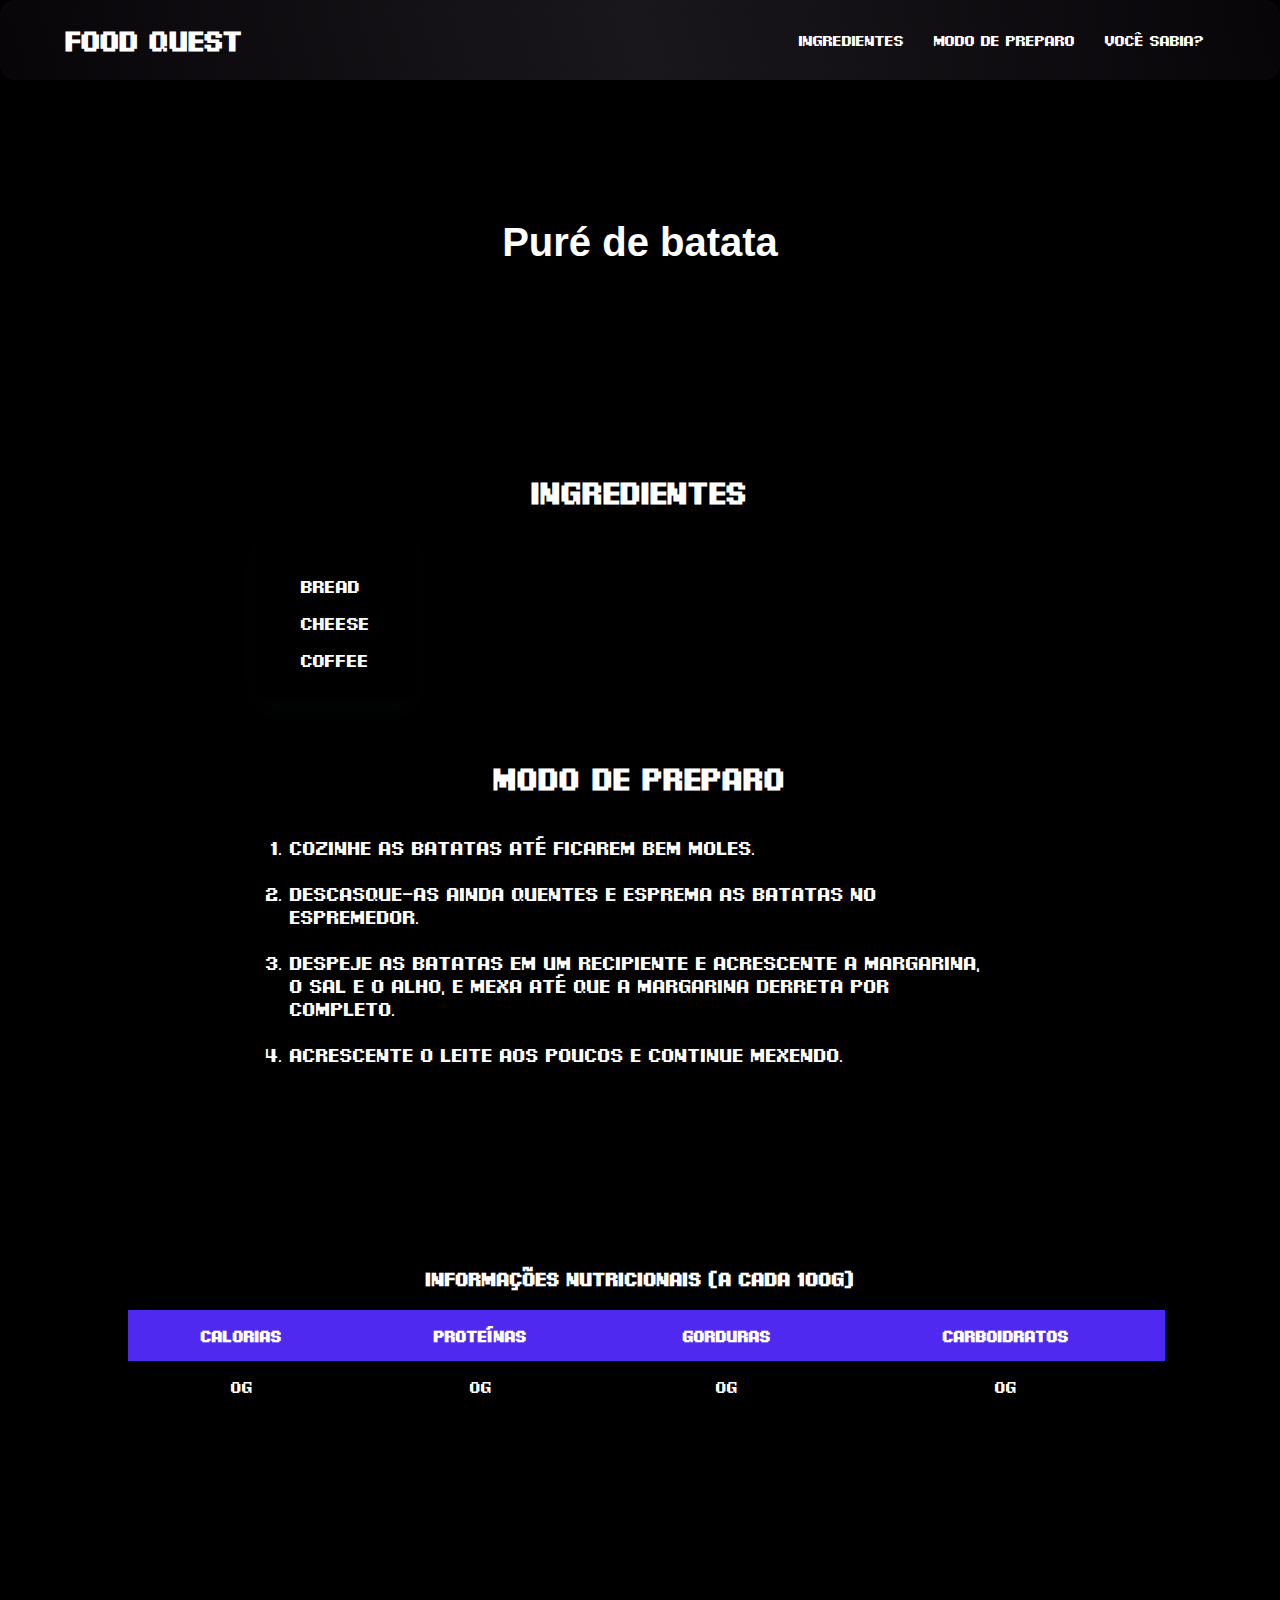
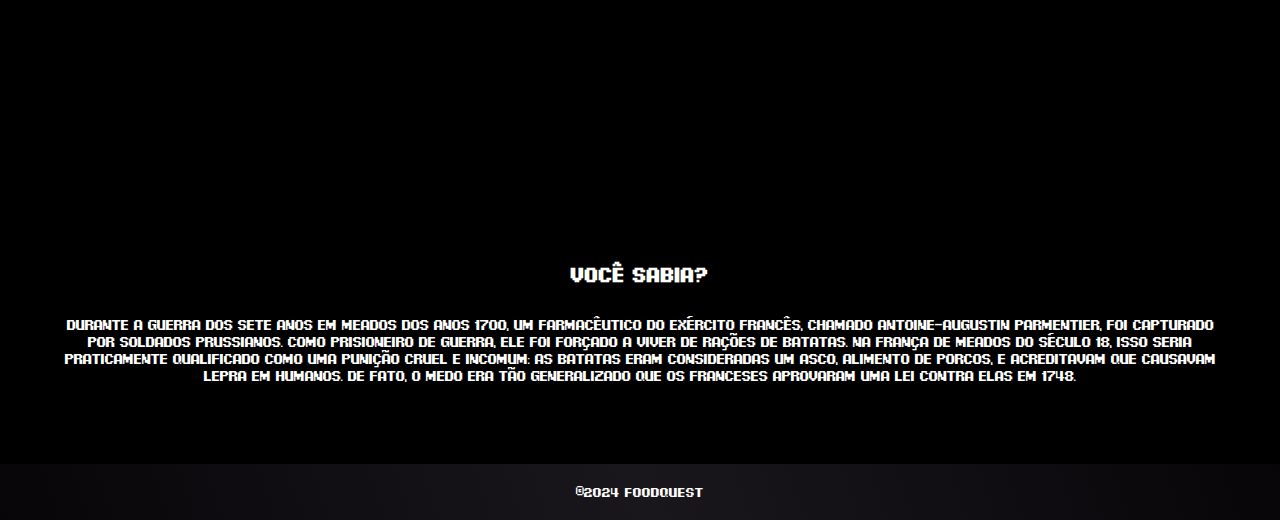
==== FoodWebsite/acompanhamentos/receita1.html @ 29aa3307 "first commit" ====
<!DOCTYPE html>
<html lang="pt-br">
<head>
    <meta charset="UTF-8">
    <meta name="viewport" content="width=device-width, initial-scale=1.0">
    <link rel="icon" href="favicon.ico">
    <title>Purê de batata</title>
    <style>
        * {
            margin: 0;
            padding: 0;
            box-sizing: border-box;
        }

        @font-face {
            font-family: 'pixel Digivolve';
            src: url('../fonts/Pixel Digivolve.otf') format('truetype');
        }

        body {
            width: 100%;
            min-height: 100vh;
            background-color: black;
            font-family: 'pixel Digivolve', sans-serif;
        }

        header {
            height: 80px;
            background: linear-gradient(71deg, #080509, #1a171c, #080509);
            color: #fff;
            display: flex;
            align-items: center;
            justify-content: space-between;
            padding: 0;
            border-radius: 15px;
            border: 2px solid transparent;
        }

        .container {
            width: 90%;
            margin: 0 auto;
            display: flex;
            align-items: center;
            justify-content: space-between;
        }

        .navbar {
            display: flex;
            align-items: center;
        }

        .navbar a {
            font-size: 15px;
            color: #fff;
            font-weight: 500;
            text-decoration: none;
            margin-left: 10px;
            padding: 10px 8px;
            border: 2px solid transparent;
            border-radius: 45px;
            position: relative;
            transition: border-color 0.3s ease;
        }

        .navbar a:hover {
            border-color: #4F29F0;
        }

        .logo {
            font-family: 'pixel Digivolve', sans-serif;
            font-size: 28px;
            color: #fff;
            font-weight: 700;
            text-decoration: none;
        }

        
        .menu-icon {
            display: none;
            flex-direction: column;
            justify-content: center;
            align-items: center;
            cursor: pointer;
            height: 40px;
            width: 40px;
        }

        .menu-icon div {
            height: 4px;
            width: 30px;
            background: white;
            margin: 3px 0;
            transition: all 0.3s;
        }

        
        #menu-toggle {
            display: none;
        }

        #menu-toggle:checked + .menu-icon div:nth-child(1) {
            transform: rotate(45deg);
            top: 8px;
        }

        #menu-toggle:checked + .menu-icon div:nth-child(2) {
            opacity: 0;
        }

        #menu-toggle:checked + .menu-icon div:nth-child(3) {
            transform: rotate(-45deg);
            top: -8px;
        }

        #menu-toggle:checked ~ .navbar {
            display: flex;
        }

        .heo {
            background: url(https://images.unsplash.com/photo-1707616954324-99c89a78a20d?q=80&w=1770&auto=format&fit=crop&ixlib=rb-4.0.3&ixid=M3wxMjA3fDB8MHxwaG90by1wYWdlfHx8fGVufDB8fHx8fA%3D%3D);
            width: 100%;
            background-size: cover;
            background-position: center;
            color: #fff;
            text-align: center;
            padding: 140px 0;
        }

        .class-heo h2 {
            font-family: "Brush Script MT", sans-serif;
            font-size: 40px;
            margin-bottom: 10px;
        }

        #checklist {
            font-size: 18px;
            --background: transparent;
            --text: #fff;
            --check: #4F29F0;
            --disabled: #4F29F0;
            --border-radius: 10px;
            background: var(--background);
            box-shadow: 0 10px 30px rgba(65, 72, 86, 0.05);
            padding: 30px 45px;
            display: flex;
            flex-direction: column;
            align-items: flex-start;
            margin: 0 auto;
            width: fit-content;
            border-radius: 10px;
            margin-left: 20%;
        }

        label {
            color: var(--text);
            cursor: pointer;
            position: relative;
            transition: color 0.3s ease;
        }

        input[type="checkbox"] {
            appearance: none;
            height: 15px;
            width: 15px;
            cursor: pointer;
            background: var(--background);
            position: relative;
            transition: all 0.3s ease;
            margin-right: 10px;
        }

        input[type="checkbox"]:checked::before {
            animation: check-01 0.4s ease forwards;
        }

        input[type="checkbox"]:checked + label {
            color: var(--disabled);
            animation: move 0.3s ease forwards;
        }

        @keyframes check-01 {
            0%, 50% { width: 0px; top: auto; transform: rotate(0); }
            51% { width: 0px; top: 8px; transform: rotate(45deg); }
            100% { width: 5px; top: 8px; transform: rotate(45deg); }
        }

        @keyframes move {
            50% { padding-left: 8px; }
            100% { padding-right: 4px; }
        }

        #ingredientes,
        .preparo h2 {
            color: white;
            font-family: 'pixel Digivolve', sans-serif;
            font-size: 30px;
            text-align: center;
            margin-top: 60px;
            margin-bottom: 20px;
        }

        .preparo ol {
            list-style-type: decimal;
            color: white;
            font-size: 19px;
            padding: 20px 50px 200px;
            margin: 0 auto;
            max-width: 800px;
        }

        .table_header h2 {
            font-size: 19px;
            padding: 1px 0 20px;
            text-align: center;
            color: white;
        }

        .table_body {
            color: white;
            display: grid;
            grid-template-columns: repeat(10, 1fr);
            padding-bottom: 200px;
        }

        table {
            width: 90%;
            grid-column: 2 / 11;
            border-collapse: collapse;
            padding: 1rem;
        }

        th, td {
            padding: 1rem;
            text-align: center;
        }

        thead th {
            background-color: #4F29F0;
            color: #fff;
        }

        .video-container {
            display: flex;
            justify-content: center;
            align-items: center;
        }

        .video-container iframe {
            max-width: 600px;
            margin: 50px;
        }


        .preguica h3 {
            color: white;
            text-align: center;
            font-size: 20px;
        }

        #trivia {
            color: white;
            text-align: center;
            font-size: 14px;
            margin-top: 30px;
            margin-bottom: 80px;
            margin-left: 60px;
            margin-right: 60px;
        }

        footer {
            background: linear-gradient(71deg, #080509, #1a171c, #080509);
            padding: 20px 0;
            text-align: center;
            color: #fff;
            font-size: small;
        }

        #copyright {
            text-decoration: none;
        }

        
        ::-webkit-scrollbar {
            width: 10px;
        }

        ::-webkit-scrollbar-track {
            background: #f8f8f8;
        }

        ::-webkit-scrollbar-thumb {
            background: black;
        }

        ::-webkit-scrollbar-thumb:hover {
            background: #4F29F0;
        }

        
        @media only screen and (max-width: 768px) {
            .navbar {
                display: none;
                flex-direction: column;
                position: absolute;
                top: 80px;
                left: 0;
                background-color: #1a171c;
                width: 100%;
            }

            #menu-toggle:checked + .menu-icon + .navbar {
                display: flex;
            }

            .menu-icon {
                display: flex;
            }

            .heo h2 {
                font-size: 28px;
            }

            #checklist {
                margin-left: 10%;
            }

            
            .navbar a {
                margin: 10px 0; 
                padding: 15px 20px; 
                width: 100%; 
                text-align: center; 
            }
        }
    </style>
</head>
<body>
    <header class="header">
        <div class="container">
            <a href="/FoodWebsite/index.html" class="logo">Food Quest</a>
            <input type="checkbox" id="menu-toggle">
            <label for="menu-toggle" class="menu-icon">
                <div></div>
                <div></div>
                <div></div>
            </label>
            <nav class="navbar">
                <a href="#ingredients">Ingredientes</a>
                <a href="#preparation">Modo de Preparo</a>
                <a href="#trivia">Você sabia?</a>
            </nav>
        </div>
    </header>

    <section class="heo">
        <div class="class-heo">
            <h2>Puré de batata</h2>
        </div>
    </section>

    <h2 id="ingredientes">Ingredientes</h2>
    <div id="checklist">
        <input id="01" type="checkbox" name="i" value="1">
        <label for="01">Bread</label>
        <input id="02" type="checkbox" name="i" value="2">
        <label for="02">Cheese</label>
        <input id="03" type="checkbox" name="i" value="3">
        <label for="03">Coffee</label>
    </div>

    <div class="preparo">
        <h2 id="preparation">Modo de preparo</h2>
        <ol>
            <li>Cozinhe as batatas até ficarem bem moles.</li>
            <br>
            <li>Descasque-as ainda quentes e esprema as batatas no espremedor.</li>
            <br>
            <li>Despeje as batatas em um recipiente e acrescente a margarina, o sal e o alho, e mexa até que a margarina derreta por completo.</li>
            <br>
            <li>Acrescente o leite aos poucos e continue mexendo.</li>
        </ol>
    </div>

    <main class="table">
        <section class="table_header">
            <h2>Informações nutricionais (a cada 100g)</h2>
        </section>
        <section class="table_body">
            <table>
                <thead>
                    <tr>
                        <th>Calorias</th>
                        <th>Proteínas</th>
                        <th>Gorduras</th>
                        <th>Carboidratos</th>
                    </tr>
                </thead>
                <tbody>
                    <tr>
                        <td>0g</td>
                        <td>0g</td>
                        <td>0g</td>
                        <td>0g</td>
                    </tr>
                </tbody>
            </table>
        </section>
    </main>


    <div class="video-container">
        <iframe src="https://www.youtube.com/embed/K4DyBUG242c?si=OTuWGCbCkEh510bH" title="YouTube video player" frameborder="0" allow="accelerometer; autoplay; clipboard-write; encrypted-media; gyroscope; picture-in-picture; web-share" referrerpolicy="strict-origin-when-cross-origin" allowfullscreen></iframe>
    </div>


    <div class="preguica">
        <h3>Você sabia?</h3>
        <p id="trivia">Durante a Guerra dos Sete Anos em meados dos anos 1700, um farmacêutico do exército francês, chamado Antoine-Augustin Parmentier, foi capturado por soldados prussianos. Como prisioneiro de guerra, ele foi forçado a viver de rações de batatas. Na França de meados do século 18, isso seria praticamente qualificado como uma punição cruel e incomum: as batatas eram consideradas um asco, alimento de porcos, e acreditavam que causavam lepra em humanos. De fato, o medo era tão generalizado que os franceses aprovaram uma lei contra elas em 1748.</p>
    </div>

    <footer>
        <div>
            <p>&copy;2024 <a href="/FoodWebsite/index.html" style="text-decoration: none; color: white;">FoodQuest</a></p>
        </div>
    </footer>
</body>
</html>
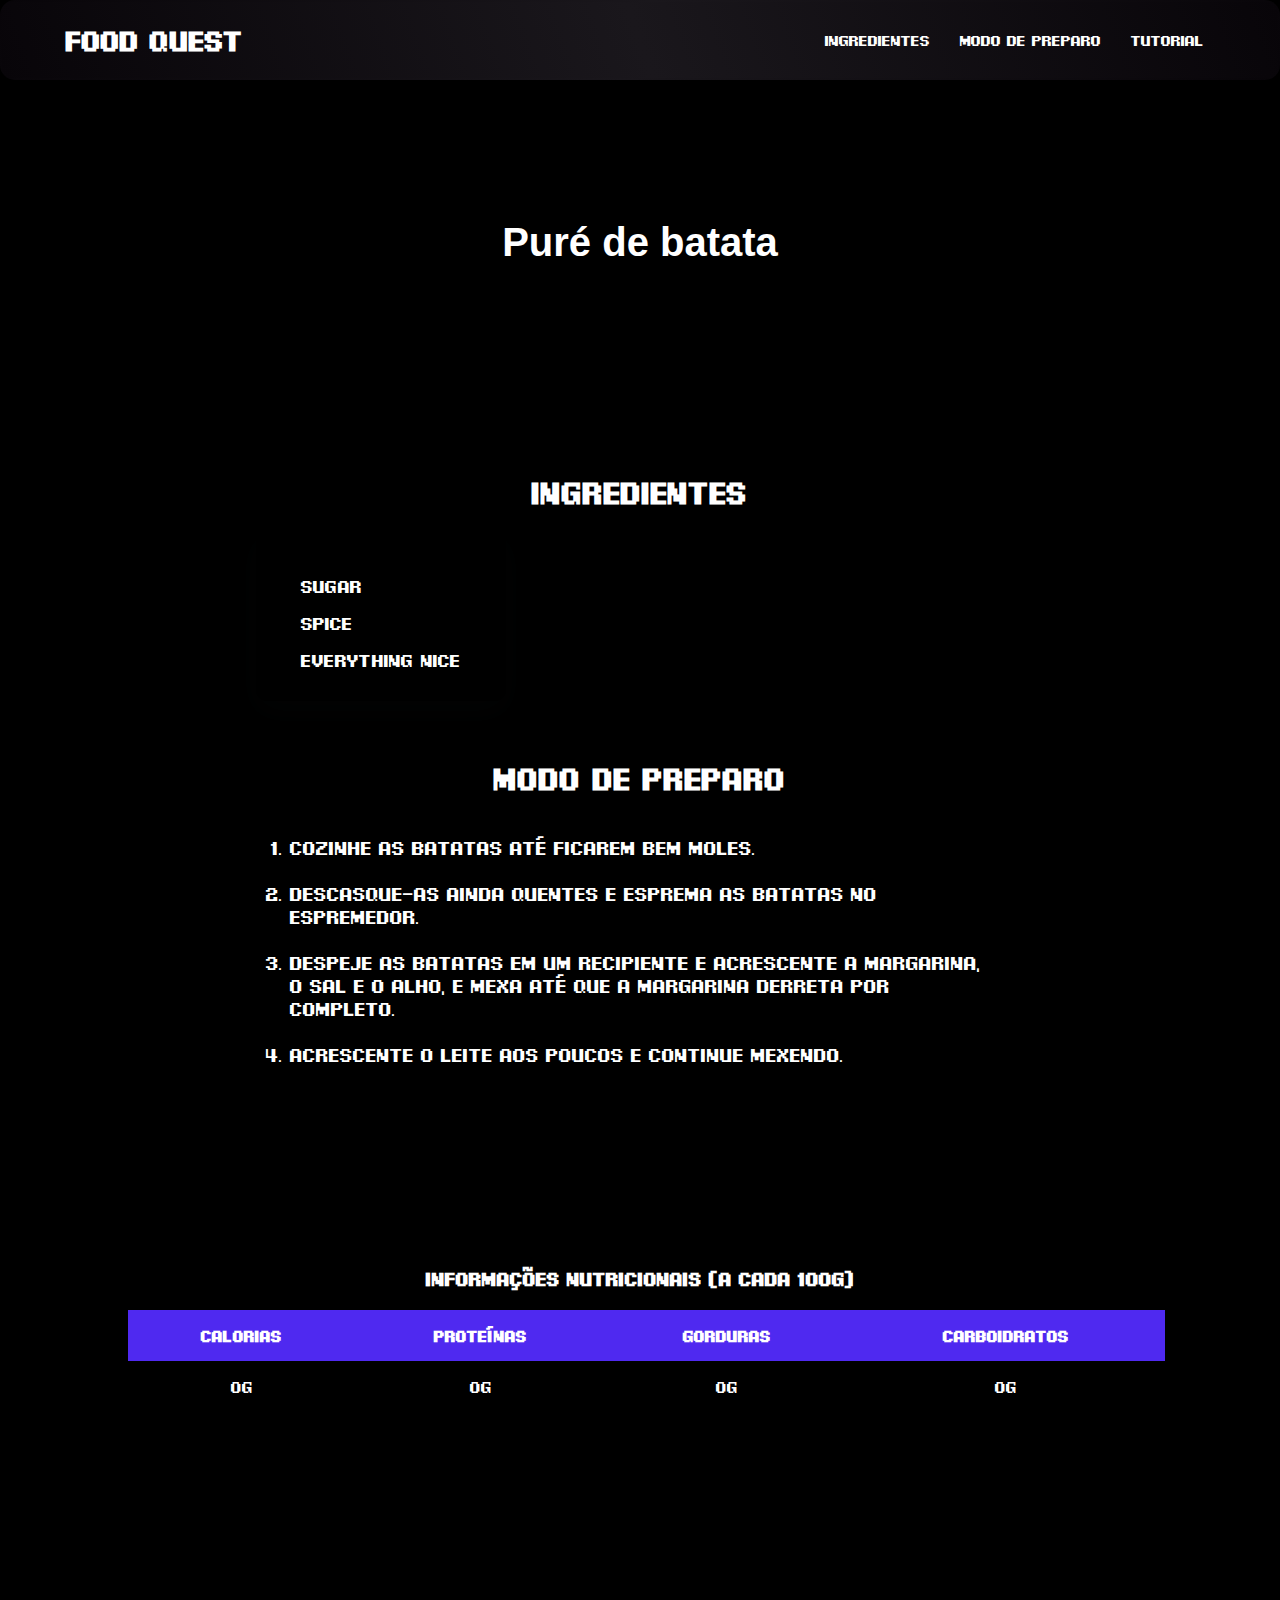
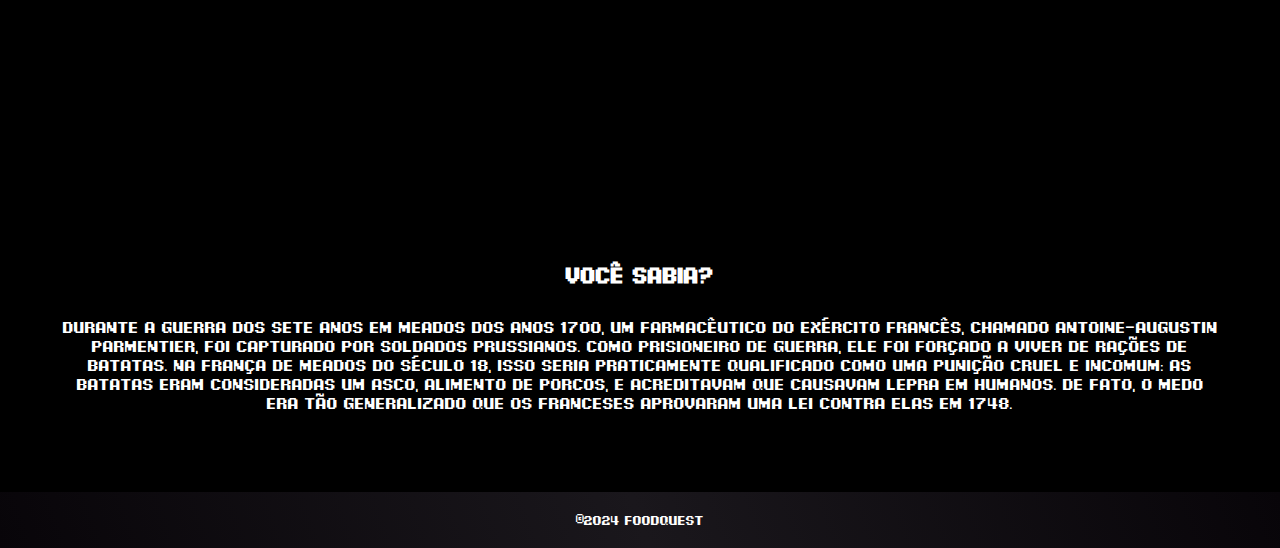
==== commit a97654c5: "ye" ====
--- a/FoodWebsite/acompanhamentos/receita1.html
+++ b/FoodWebsite/acompanhamentos/receita1.html
@@ -12,6 +12,10 @@
             box-sizing: border-box;
         }
 
+        html {
+            scroll-behavior: smooth;
+        }
+
         @font-face {
             font-family: 'pixel Digivolve';
             src: url('../fonts/Pixel Digivolve.otf') format('truetype');
@@ -239,13 +243,13 @@
             color: #fff;
         }
 
-        .video-container {
+        #video-container {
             display: flex;
             justify-content: center;
             align-items: center;
         }
 
-        .video-container iframe {
+        #video-container iframe {
             max-width: 600px;
             margin: 50px;
         }
@@ -254,13 +258,13 @@
         .preguica h3 {
             color: white;
             text-align: center;
-            font-size: 20px;
+            font-size: 22px;
         }
 
         #trivia {
             color: white;
             text-align: center;
-            font-size: 14px;
+            font-size: 16px;
             margin-top: 30px;
             margin-bottom: 80px;
             margin-left: 60px;
@@ -345,9 +349,9 @@
                 <div></div>
             </label>
             <nav class="navbar">
-                <a href="#ingredients">Ingredientes</a>
-                <a href="#preparation">Modo de Preparo</a>
-                <a href="#trivia">Você sabia?</a>
+                <a href="#ingredientes">Ingredientes</a>
+                <a href="#preparo">Modo de Preparo</a>
+                <a href="#video-container">Tutorial</a>
             </nav>
         </div>
     </header>
@@ -361,15 +365,15 @@
     <h2 id="ingredientes">Ingredientes</h2>
     <div id="checklist">
         <input id="01" type="checkbox" name="i" value="1">
-        <label for="01">Bread</label>
+        <label for="01">Sugar</label>
         <input id="02" type="checkbox" name="i" value="2">
-        <label for="02">Cheese</label>
+        <label for="02">Spice</label>
         <input id="03" type="checkbox" name="i" value="3">
-        <label for="03">Coffee</label>
+        <label for="03">Everything nice</label>
     </div>
 
     <div class="preparo">
-        <h2 id="preparation">Modo de preparo</h2>
+        <h2 id="preparo">Modo de preparo</h2>
         <ol>
             <li>Cozinhe as batatas até ficarem bem moles.</li>
             <br>
@@ -408,7 +412,7 @@
     </main>
 
 
-    <div class="video-container">
+    <div id="video-container">
         <iframe src="https://www.youtube.com/embed/K4DyBUG242c?si=OTuWGCbCkEh510bH" title="YouTube video player" frameborder="0" allow="accelerometer; autoplay; clipboard-write; encrypted-media; gyroscope; picture-in-picture; web-share" referrerpolicy="strict-origin-when-cross-origin" allowfullscreen></iframe>
     </div>
 
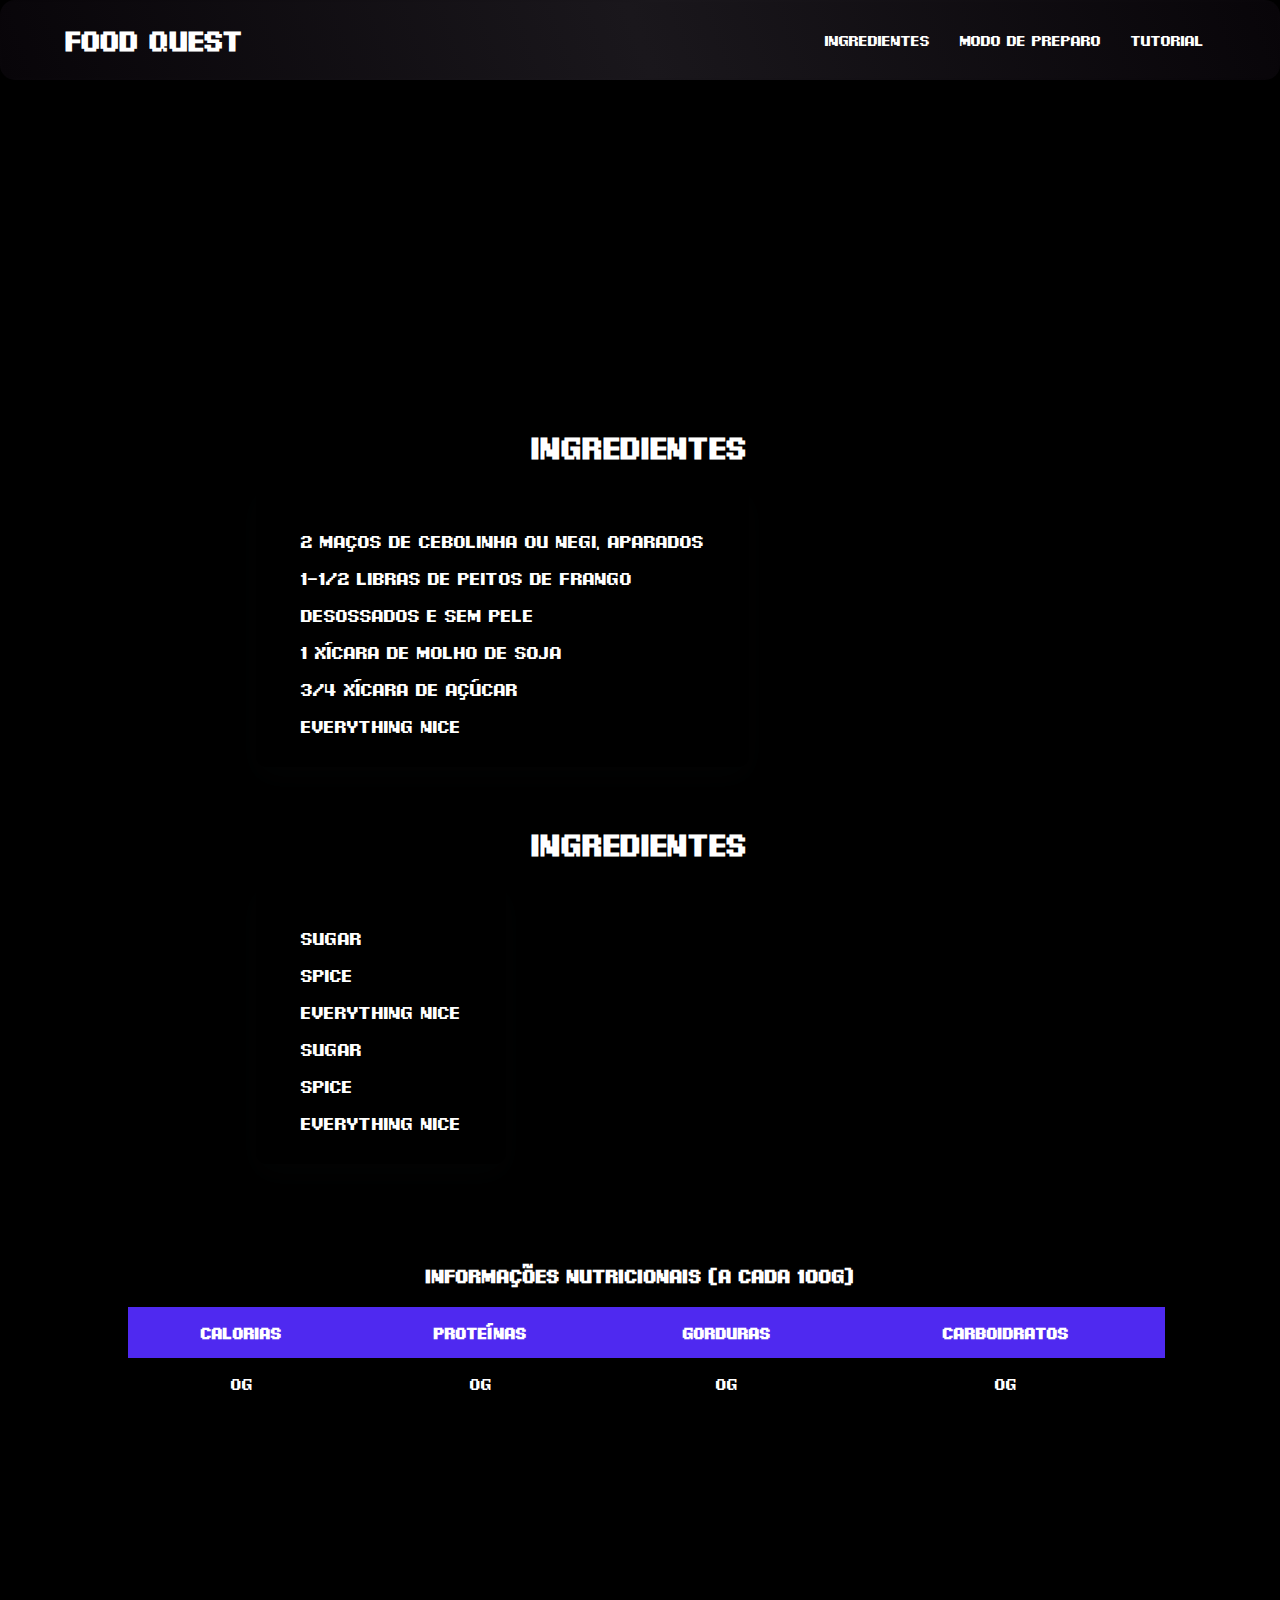
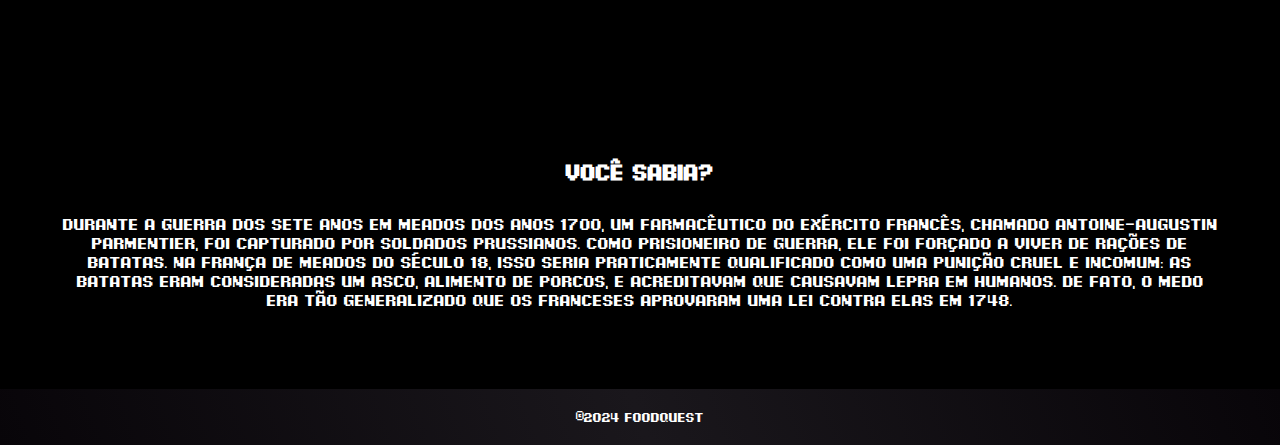
==== commit eb589a3a: "." ====
--- a/FoodWebsite/acompanhamentos/receita1.html
+++ b/FoodWebsite/acompanhamentos/receita1.html
@@ -3,339 +3,11 @@
 <head>
     <meta charset="UTF-8">
     <meta name="viewport" content="width=device-width, initial-scale=1.0">
-    <link rel="icon" href="favicon.ico">
-    <title>Purê de batata</title>
+    <link rel="icon" href="/FoodWebsite/Images/quemtirarehgay.ico.ico">
+    <link rel="stylesheet" href="/FoodWebsite/receitas.css/receitas.css">
+    <title>Yakitori</title>
     <style>
-        * {
-            margin: 0;
-            padding: 0;
-            box-sizing: border-box;
-        }
-
-        html {
-            scroll-behavior: smooth;
-        }
-
-        @font-face {
-            font-family: 'pixel Digivolve';
-            src: url('../fonts/Pixel Digivolve.otf') format('truetype');
-        }
-
-        body {
-            width: 100%;
-            min-height: 100vh;
-            background-color: black;
-            font-family: 'pixel Digivolve', sans-serif;
-        }
-
-        header {
-            height: 80px;
-            background: linear-gradient(71deg, #080509, #1a171c, #080509);
-            color: #fff;
-            display: flex;
-            align-items: center;
-            justify-content: space-between;
-            padding: 0;
-            border-radius: 15px;
-            border: 2px solid transparent;
-        }
-
-        .container {
-            width: 90%;
-            margin: 0 auto;
-            display: flex;
-            align-items: center;
-            justify-content: space-between;
-        }
-
-        .navbar {
-            display: flex;
-            align-items: center;
-        }
-
-        .navbar a {
-            font-size: 15px;
-            color: #fff;
-            font-weight: 500;
-            text-decoration: none;
-            margin-left: 10px;
-            padding: 10px 8px;
-            border: 2px solid transparent;
-            border-radius: 45px;
-            position: relative;
-            transition: border-color 0.3s ease;
-        }
-
-        .navbar a:hover {
-            border-color: #4F29F0;
-        }
-
-        .logo {
-            font-family: 'pixel Digivolve', sans-serif;
-            font-size: 28px;
-            color: #fff;
-            font-weight: 700;
-            text-decoration: none;
-        }
-
         
-        .menu-icon {
-            display: none;
-            flex-direction: column;
-            justify-content: center;
-            align-items: center;
-            cursor: pointer;
-            height: 40px;
-            width: 40px;
-        }
-
-        .menu-icon div {
-            height: 4px;
-            width: 30px;
-            background: white;
-            margin: 3px 0;
-            transition: all 0.3s;
-        }
-
-        
-        #menu-toggle {
-            display: none;
-        }
-
-        #menu-toggle:checked + .menu-icon div:nth-child(1) {
-            transform: rotate(45deg);
-            top: 8px;
-        }
-
-        #menu-toggle:checked + .menu-icon div:nth-child(2) {
-            opacity: 0;
-        }
-
-        #menu-toggle:checked + .menu-icon div:nth-child(3) {
-            transform: rotate(-45deg);
-            top: -8px;
-        }
-
-        #menu-toggle:checked ~ .navbar {
-            display: flex;
-        }
-
-        .heo {
-            background: url(https://images.unsplash.com/photo-1707616954324-99c89a78a20d?q=80&w=1770&auto=format&fit=crop&ixlib=rb-4.0.3&ixid=M3wxMjA3fDB8MHxwaG90by1wYWdlfHx8fGVufDB8fHx8fA%3D%3D);
-            width: 100%;
-            background-size: cover;
-            background-position: center;
-            color: #fff;
-            text-align: center;
-            padding: 140px 0;
-        }
-
-        .class-heo h2 {
-            font-family: "Brush Script MT", sans-serif;
-            font-size: 40px;
-            margin-bottom: 10px;
-        }
-
-        #checklist {
-            font-size: 18px;
-            --background: transparent;
-            --text: #fff;
-            --check: #4F29F0;
-            --disabled: #4F29F0;
-            --border-radius: 10px;
-            background: var(--background);
-            box-shadow: 0 10px 30px rgba(65, 72, 86, 0.05);
-            padding: 30px 45px;
-            display: flex;
-            flex-direction: column;
-            align-items: flex-start;
-            margin: 0 auto;
-            width: fit-content;
-            border-radius: 10px;
-            margin-left: 20%;
-        }
-
-        label {
-            color: var(--text);
-            cursor: pointer;
-            position: relative;
-            transition: color 0.3s ease;
-        }
-
-        input[type="checkbox"] {
-            appearance: none;
-            height: 15px;
-            width: 15px;
-            cursor: pointer;
-            background: var(--background);
-            position: relative;
-            transition: all 0.3s ease;
-            margin-right: 10px;
-        }
-
-        input[type="checkbox"]:checked::before {
-            animation: check-01 0.4s ease forwards;
-        }
-
-        input[type="checkbox"]:checked + label {
-            color: var(--disabled);
-            animation: move 0.3s ease forwards;
-        }
-
-        @keyframes check-01 {
-            0%, 50% { width: 0px; top: auto; transform: rotate(0); }
-            51% { width: 0px; top: 8px; transform: rotate(45deg); }
-            100% { width: 5px; top: 8px; transform: rotate(45deg); }
-        }
-
-        @keyframes move {
-            50% { padding-left: 8px; }
-            100% { padding-right: 4px; }
-        }
-
-        #ingredientes,
-        .preparo h2 {
-            color: white;
-            font-family: 'pixel Digivolve', sans-serif;
-            font-size: 30px;
-            text-align: center;
-            margin-top: 60px;
-            margin-bottom: 20px;
-        }
-
-        .preparo ol {
-            list-style-type: decimal;
-            color: white;
-            font-size: 19px;
-            padding: 20px 50px 200px;
-            margin: 0 auto;
-            max-width: 800px;
-        }
-
-        .table_header h2 {
-            font-size: 19px;
-            padding: 1px 0 20px;
-            text-align: center;
-            color: white;
-        }
-
-        .table_body {
-            color: white;
-            display: grid;
-            grid-template-columns: repeat(10, 1fr);
-            padding-bottom: 200px;
-        }
-
-        table {
-            width: 90%;
-            grid-column: 2 / 11;
-            border-collapse: collapse;
-            padding: 1rem;
-        }
-
-        th, td {
-            padding: 1rem;
-            text-align: center;
-        }
-
-        thead th {
-            background-color: #4F29F0;
-            color: #fff;
-        }
-
-        #video-container {
-            display: flex;
-            justify-content: center;
-            align-items: center;
-        }
-
-        #video-container iframe {
-            max-width: 600px;
-            margin: 50px;
-        }
-
-
-        .preguica h3 {
-            color: white;
-            text-align: center;
-            font-size: 22px;
-        }
-
-        #trivia {
-            color: white;
-            text-align: center;
-            font-size: 16px;
-            margin-top: 30px;
-            margin-bottom: 80px;
-            margin-left: 60px;
-            margin-right: 60px;
-        }
-
-        footer {
-            background: linear-gradient(71deg, #080509, #1a171c, #080509);
-            padding: 20px 0;
-            text-align: center;
-            color: #fff;
-            font-size: small;
-        }
-
-        #copyright {
-            text-decoration: none;
-        }
-
-        
-        ::-webkit-scrollbar {
-            width: 10px;
-        }
-
-        ::-webkit-scrollbar-track {
-            background: #f8f8f8;
-        }
-
-        ::-webkit-scrollbar-thumb {
-            background: black;
-        }
-
-        ::-webkit-scrollbar-thumb:hover {
-            background: #4F29F0;
-        }
-
-        
-        @media only screen and (max-width: 768px) {
-            .navbar {
-                display: none;
-                flex-direction: column;
-                position: absolute;
-                top: 80px;
-                left: 0;
-                background-color: #1a171c;
-                width: 100%;
-            }
-
-            #menu-toggle:checked + .menu-icon + .navbar {
-                display: flex;
-            }
-
-            .menu-icon {
-                display: flex;
-            }
-
-            .heo h2 {
-                font-size: 28px;
-            }
-
-            #checklist {
-                margin-left: 10%;
-            }
-
-            
-            .navbar a {
-                margin: 10px 0; 
-                padding: 15px 20px; 
-                width: 100%; 
-                text-align: center; 
-            }
-        }
     </style>
 </head>
 <body>
@@ -358,21 +30,44 @@
 
     <section class="heo">
         <div class="class-heo">
-            <h2>Puré de batata</h2>
+            <h2></h2>
         </div>
     </section>
 
     <h2 id="ingredientes">Ingredientes</h2>
     <div id="checklist">
         <input id="01" type="checkbox" name="i" value="1">
-        <label for="01">Sugar</label>
+        <label for="01">2 maços de cebolinha ou negi, aparados</label>
         <input id="02" type="checkbox" name="i" value="2">
-        <label for="02">Spice</label>
+        <label for="02">1-1/2 libras de peitos de frango</label>
         <input id="03" type="checkbox" name="i" value="3">
-        <label for="03">Everything nice</label>
+        <label for="03">desossados e sem pele</label>
+        
+        <input id="04" type="checkbox" name="i" value="1">
+        <label for="04">1 xícara de molho de soja</label>
+        <input id="05" type="checkbox" name="i" value="2">
+        <label for="05">3/4 xícara de açúcar</label>
+        <input id="06" type="checkbox" name="i" value="3">
+        <label for="06">Everything nice</label>
     </div>
 
-    <div class="preparo">
+    <h2 id="ingredientes">Ingredientes</h2>
+    <div id="checklist">
+        <input id="07" type="checkbox" name="i" value="4">
+        <label for="07">Sugar</label>
+        <input id="08" type="checkbox" name="i" value="5">
+        <label for="08">Spice</label>
+        <input id="09" type="checkbox" name="i" value="6">
+        <label for="09">Everything nice</label>
+
+        <input id="10" type="checkbox" name="i" value="1">
+        <label for="10">Sugar</label>
+        <input id="11" type="checkbox" name="i" value="2">
+        <label for="11">Spice</label>
+        <input id="12" type="checkbox" name="i" value="3">
+        <label for="12">Everything nice</label>
+    </div>
+    <!-- <div class="preparo">
         <h2 id="preparo">Modo de preparo</h2>
         <ol>
             <li>Cozinhe as batatas até ficarem bem moles.</li>
@@ -383,7 +78,7 @@
             <br>
             <li>Acrescente o leite aos poucos e continue mexendo.</li>
         </ol>
-    </div>
+    </div> -->
 
     <main class="table">
         <section class="table_header">
@@ -413,7 +108,7 @@
 
 
     <div id="video-container">
-        <iframe src="https://www.youtube.com/embed/K4DyBUG242c?si=OTuWGCbCkEh510bH" title="YouTube video player" frameborder="0" allow="accelerometer; autoplay; clipboard-write; encrypted-media; gyroscope; picture-in-picture; web-share" referrerpolicy="strict-origin-when-cross-origin" allowfullscreen></iframe>
+        <iframe src="https://youtu.be/3woUacOV5KQ?si=QgPr5LCIsCPm09qU" title="YouTube video player" frameborder="0" allow="accelerometer; autoplay; clipboard-write; encrypted-media; gyroscope; picture-in-picture; web-share" referrerpolicy="strict-origin-when-cross-origin" allowfullscreen></iframe>
     </div>
 
 
--- a/FoodWebsite/receitas.css/receitas.css
+++ b/FoodWebsite/receitas.css/receitas.css
@@ -0,0 +1,331 @@
+* {
+    margin: 0;
+    padding: 0;
+    box-sizing: border-box;
+}
+
+html {
+    scroll-behavior: smooth;
+}
+
+@font-face {
+    font-family: 'pixel Digivolve';
+    src: url('../fonts/Pixel Digivolve.otf') format('truetype');
+}
+
+body {
+    width: 100%;
+    min-height: 100vh;
+    background-color: black;
+    font-family: 'pixel Digivolve', sans-serif;
+}
+
+header {
+    height: 80px;
+    background: linear-gradient(71deg, #080509, #1a171c, #080509);
+    color: #fff;
+    display: flex;
+    align-items: center;
+    justify-content: space-between;
+    padding: 0;
+    border-radius: 15px;
+    border: 2px solid transparent;
+}
+
+.container {
+    width: 90%;
+    margin: 0 auto;
+    display: flex;
+    align-items: center;
+    justify-content: space-between;
+}
+
+.navbar {
+    display: flex;
+    align-items: center;
+}
+
+.navbar a {
+    font-size: 15px;
+    color: #fff;
+    font-weight: 500;
+    text-decoration: none;
+    margin-left: 10px;
+    padding: 10px 8px;
+    border: 2px solid transparent;
+    border-radius: 45px;
+    position: relative;
+    transition: border-color 0.3s ease;
+}
+
+.navbar a:hover {
+    border-color: #4F29F0;
+}
+
+.logo {
+    font-family: 'pixel Digivolve', sans-serif;
+    font-size: 28px;
+    color: #fff;
+    font-weight: 700;
+    text-decoration: none;
+}
+
+
+.menu-icon {
+    display: none;
+    flex-direction: column;
+    justify-content: center;
+    align-items: center;
+    cursor: pointer;
+    height: 40px;
+    width: 40px;
+}
+
+.menu-icon div {
+    height: 4px;
+    width: 30px;
+    background: white;
+    margin: 3px 0;
+    transition: all 0.3s;
+}
+
+
+#menu-toggle {
+    display: none;
+}
+
+#menu-toggle:checked + .menu-icon div:nth-child(1) {
+    transform: rotate(45deg);
+    top: 8px;
+}
+
+#menu-toggle:checked + .menu-icon div:nth-child(2) {
+    opacity: 0;
+}
+
+#menu-toggle:checked + .menu-icon div:nth-child(3) {
+    transform: rotate(-45deg);
+    top: -8px;
+}
+
+#menu-toggle:checked ~ .navbar {
+    display: flex;
+}
+
+.heo {
+    background: url(https://images.unsplash.com/photo-1707616954324-99c89a78a20d?q=80&w=1770&auto=format&fit=crop&ixlib=rb-4.0.3&ixid=M3wxMjA3fDB8MHxwaG90by1wYWdlfHx8fGVufDB8fHx8fA%3D%3D);
+    width: 100%;
+    background-size: cover;
+    background-position: center;
+    color: #fff;
+    text-align: center;
+    padding: 140px 0;
+}
+
+.class-heo h2 {
+    font-family: "Brush Script MT", sans-serif;
+    font-size: 40px;
+    margin-bottom: 10px;
+}
+
+#checklist {
+    font-size: 18px;
+    --background: transparent;
+    --text: #fff;
+    --check: #4F29F0;
+    --disabled: #4F29F0;
+    --border-radius: 10px;
+    background: var(--background);
+    box-shadow: 0 10px 30px rgba(65, 72, 86, 0.05);
+    padding: 30px 45px;
+    display: flex;
+    flex-direction: column;
+    align-items: flex-start;
+    margin: 0 auto;
+    width: fit-content;
+    border-radius: 10px;
+    margin-left: 20%;
+}
+
+label {
+    color: var(--text);
+    cursor: pointer;
+    position: relative;
+    transition: color 0.3s ease;
+}
+
+input[type="checkbox"] {
+    appearance: none;
+    height: 15px;
+    width: 15px;
+    cursor: pointer;
+    background: var(--background);
+    position: relative;
+    transition: all 0.3s ease;
+    margin-right: 10px;
+}
+
+input[type="checkbox"]:checked::before {
+    animation: check-01 0.4s ease forwards;
+}
+
+input[type="checkbox"]:checked + label {
+    color: var(--disabled);
+    animation: move 0.3s ease forwards;
+}
+
+@keyframes check-01 {
+    0%, 50% { width: 0px; top: auto; transform: rotate(0); }
+    51% { width: 0px; top: 8px; transform: rotate(45deg); }
+    100% { width: 5px; top: 8px; transform: rotate(45deg); }
+}
+
+@keyframes move {
+    50% { padding-left: 8px; }
+    100% { padding-right: 4px; }
+}
+
+#ingredientes,
+.preparo h2 {
+    color: white;
+    font-family: 'pixel Digivolve', sans-serif;
+    font-size: 30px;
+    text-align: center;
+    margin-top: 60px;
+    margin-bottom: 20px;
+}
+
+.preparo ol {
+    list-style-type: decimal;
+    color: white;
+    font-size: 19px;
+    padding: 20px 50px 200px;
+    margin: 0 auto;
+    max-width: 800px;
+}
+
+.table_header h2 {
+    font-size: 19px;
+    padding: 1px 0 20px;
+    text-align: center;
+    color: white;
+    padding-top: 100px;
+}
+
+.table_body {
+    color: white;
+    display: grid;
+    grid-template-columns: repeat(10, 1fr);
+    padding-bottom: 100px;
+}
+
+table {
+    width: 90%;
+    grid-column: 2 / 11;
+    border-collapse: collapse;
+    padding: 1rem;
+}
+
+th, td {
+    padding: 1rem;
+    text-align: center;
+}
+
+thead th {
+    background-color: #4F29F0;
+    color: #fff;
+}
+
+#video-container {
+    display: flex;
+    justify-content: center;
+    align-items: center;
+}
+
+#video-container iframe {
+    max-width: 600px;
+    margin: 50px;
+}
+
+
+.preguica h3 {
+    color: white;
+    text-align: center;
+    font-size: 22px;
+}
+
+#trivia {
+    color: white;
+    text-align: center;
+    font-size: 16px;
+    margin-top: 30px;
+    margin-bottom: 80px;
+    margin-left: 60px;
+    margin-right: 60px;
+}
+
+footer {
+    background: linear-gradient(71deg, #080509, #1a171c, #080509);
+    padding: 20px 0;
+    text-align: center;
+    color: #fff;
+    font-size: small;
+}
+
+#copyright {
+    text-decoration: none;
+}
+
+
+::-webkit-scrollbar {
+    width: 10px;
+}
+
+::-webkit-scrollbar-track {
+    background: #f8f8f8;
+}
+
+::-webkit-scrollbar-thumb {
+    background: black;
+}
+
+::-webkit-scrollbar-thumb:hover {
+    background: #4F29F0;
+}
+
+
+@media only screen and (max-width: 768px) {
+    .navbar {
+        display: none;
+        flex-direction: column;
+        position: absolute;
+        top: 80px;
+        left: 0;
+        background-color: #1a171c;
+        width: 100%;
+    }
+
+    #menu-toggle:checked + .menu-icon + .navbar {
+        display: flex;
+    }
+
+    .menu-icon {
+        display: flex;
+    }
+
+    .heo h2 {
+        font-size: 28px;
+    }
+
+    #checklist {
+        margin-left: 10%;
+    }
+
+    
+    .navbar a {
+        margin: 10px 0; 
+        padding: 15px 20px; 
+        width: 100%; 
+        text-align: center; 
+    }
+}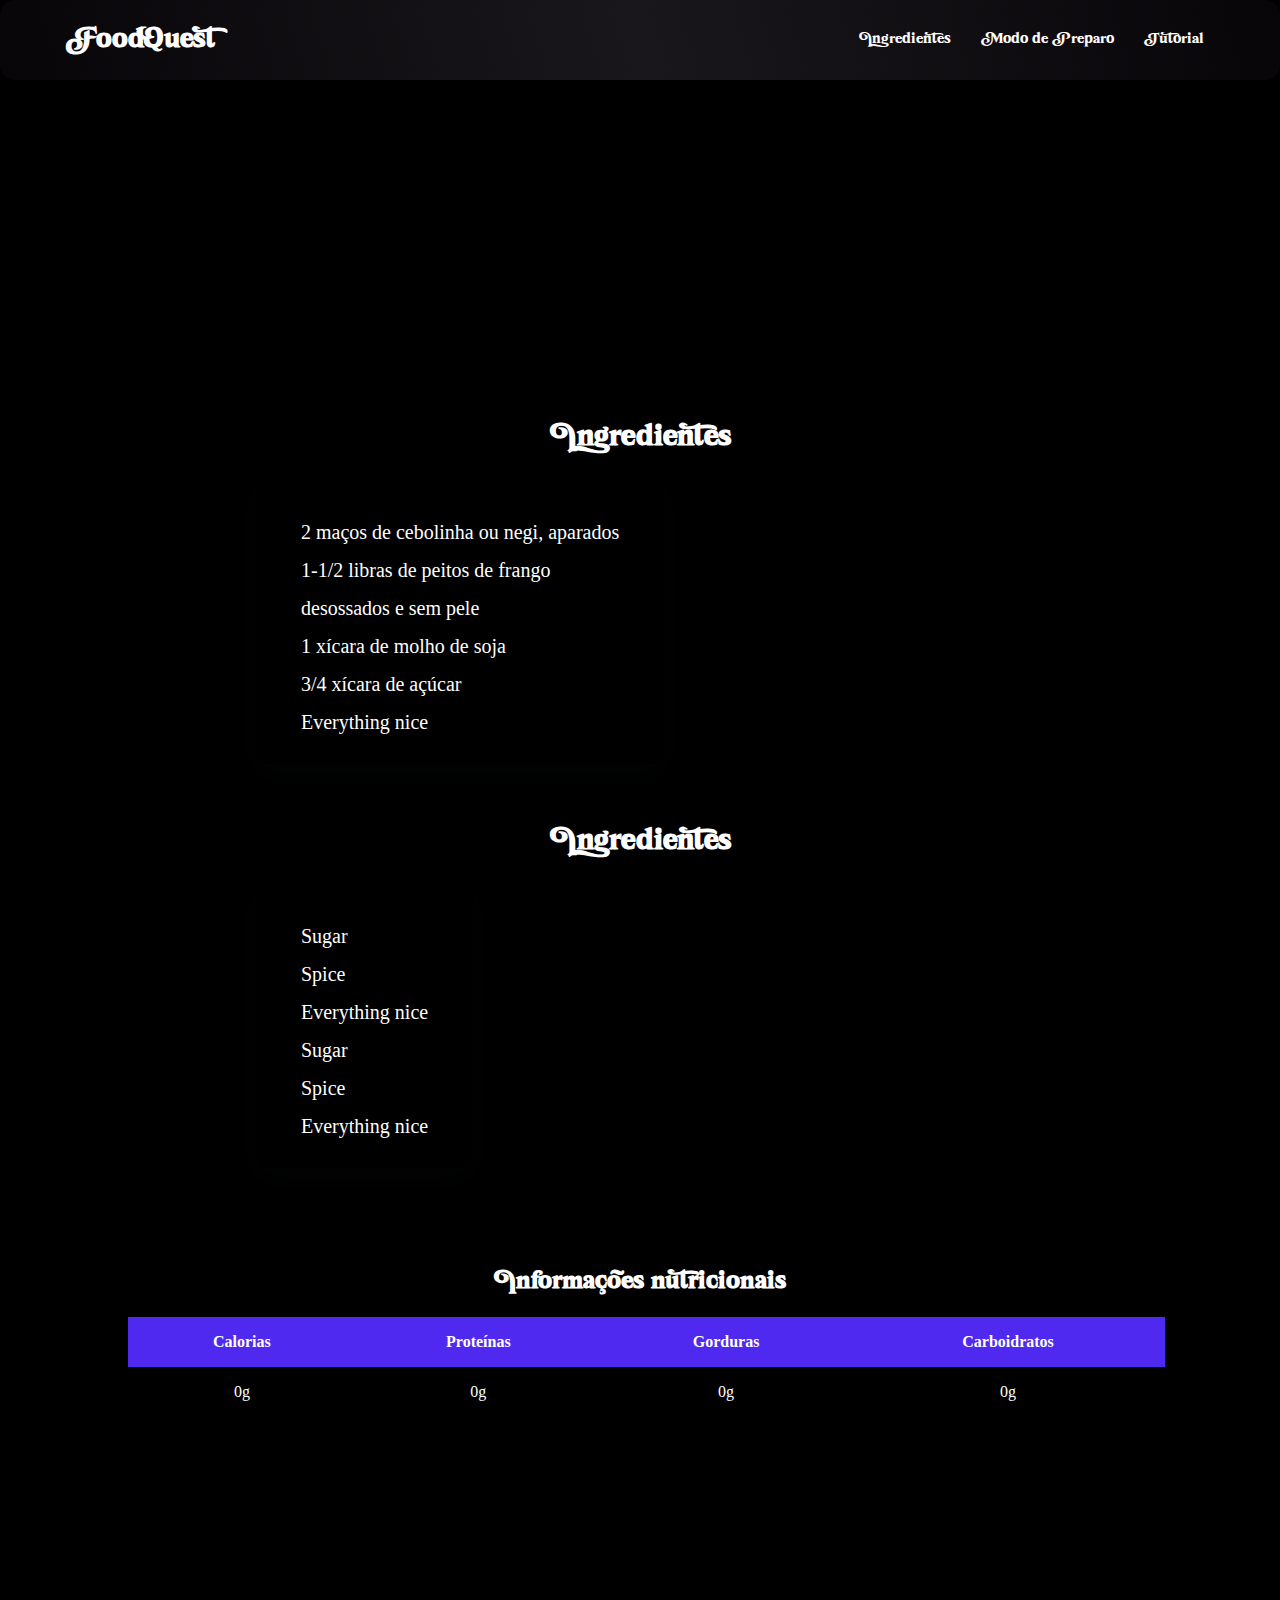
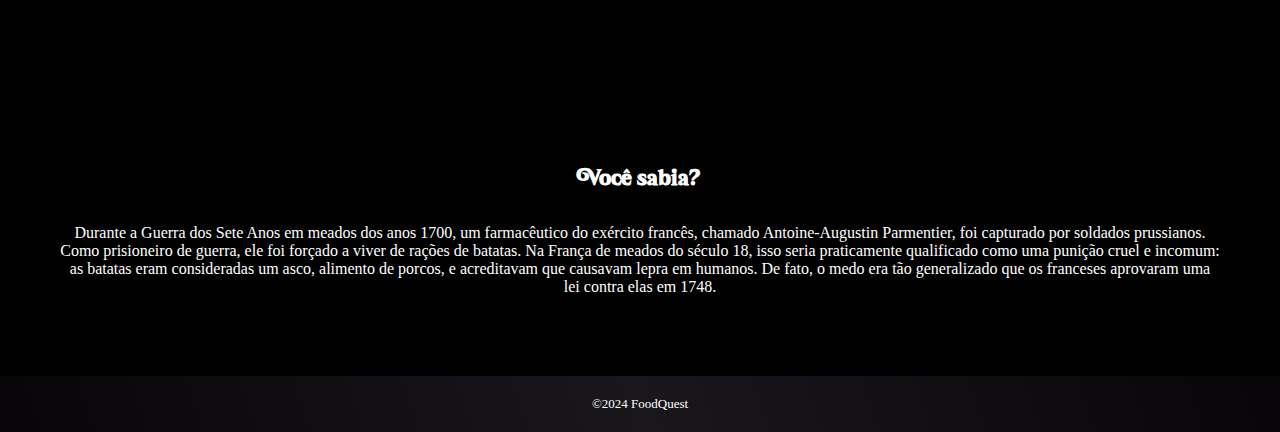
==== commit 260b13e9: "starting over" ====
--- a/FoodWebsite/acompanhamentos/receita1.html
+++ b/FoodWebsite/acompanhamentos/receita1.html
@@ -13,7 +13,7 @@
 <body>
     <header class="header">
         <div class="container">
-            <a href="/FoodWebsite/index.html" class="logo">Food Quest</a>
+            <a href="/FoodWebsite/index.html" class="logo">FoodQuest</a>
             <input type="checkbox" id="menu-toggle">
             <label for="menu-toggle" class="menu-icon">
                 <div></div>
@@ -82,7 +82,7 @@
 
     <main class="table">
         <section class="table_header">
-            <h2>Informações nutricionais (a cada 100g)</h2>
+            <h2>Informações nutricionais</h2>
         </section>
         <section class="table_body">
             <table>
--- a/FoodWebsite/receitas.css/receitas.css
+++ b/FoodWebsite/receitas.css/receitas.css
@@ -10,14 +10,14 @@
 
 @font-face {
     font-family: 'pixel Digivolve';
-    src: url('../fonts/Pixel Digivolve.otf') format('truetype');
+    src: url('../fonts/junigarden_swash/JunigardenSwash_PERSONAL_USE_ONLY.otf') format('truetype');
 }
 
 body {
     width: 100%;
     min-height: 100vh;
     background-color: black;
-    font-family: 'pixel Digivolve', sans-serif;
+    font-family: '', sans-serif;
 }
 
 header {
@@ -46,6 +46,7 @@
 }
 
 .navbar a {
+    font-family: 'pixel Digivolve', sans-serif;
     font-size: 15px;
     color: #fff;
     font-weight: 500;
@@ -122,14 +123,11 @@
     padding: 140px 0;
 }
 
-.class-heo h2 {
-    font-family: "Brush Script MT", sans-serif;
-    font-size: 40px;
-    margin-bottom: 10px;
-}
+
 
 #checklist {
-    font-size: 18px;
+    font-family: Georgia, 'Times New Roman', Times, serif;
+    font-size: 20px;
     --background: transparent;
     --text: #fff;
     --check: #4F29F0;
@@ -205,7 +203,8 @@
 }
 
 .table_header h2 {
-    font-size: 19px;
+    font-family: 'pixel Digivolve', sans-serif;
+    font-size: 25px;
     padding: 1px 0 20px;
     text-align: center;
     color: white;
@@ -213,6 +212,7 @@
 }
 
 .table_body {
+    font-family: Georgia, 'Times New Roman', Times, serif;
     color: white;
     display: grid;
     grid-template-columns: repeat(10, 1fr);
@@ -249,12 +249,14 @@
 
 
 .preguica h3 {
+    font-family: 'pixel Digivolve', sans-serif;
     color: white;
     text-align: center;
     font-size: 22px;
 }
 
 #trivia {
+    font-family: Georgia, 'Times New Roman', Times, serif;
     color: white;
     text-align: center;
     font-size: 16px;
@@ -265,6 +267,7 @@
 }
 
 footer {
+    font-family: Georgia, 'Times New Roman', Times, serif;
     background: linear-gradient(71deg, #080509, #1a171c, #080509);
     padding: 20px 0;
     text-align: center;
